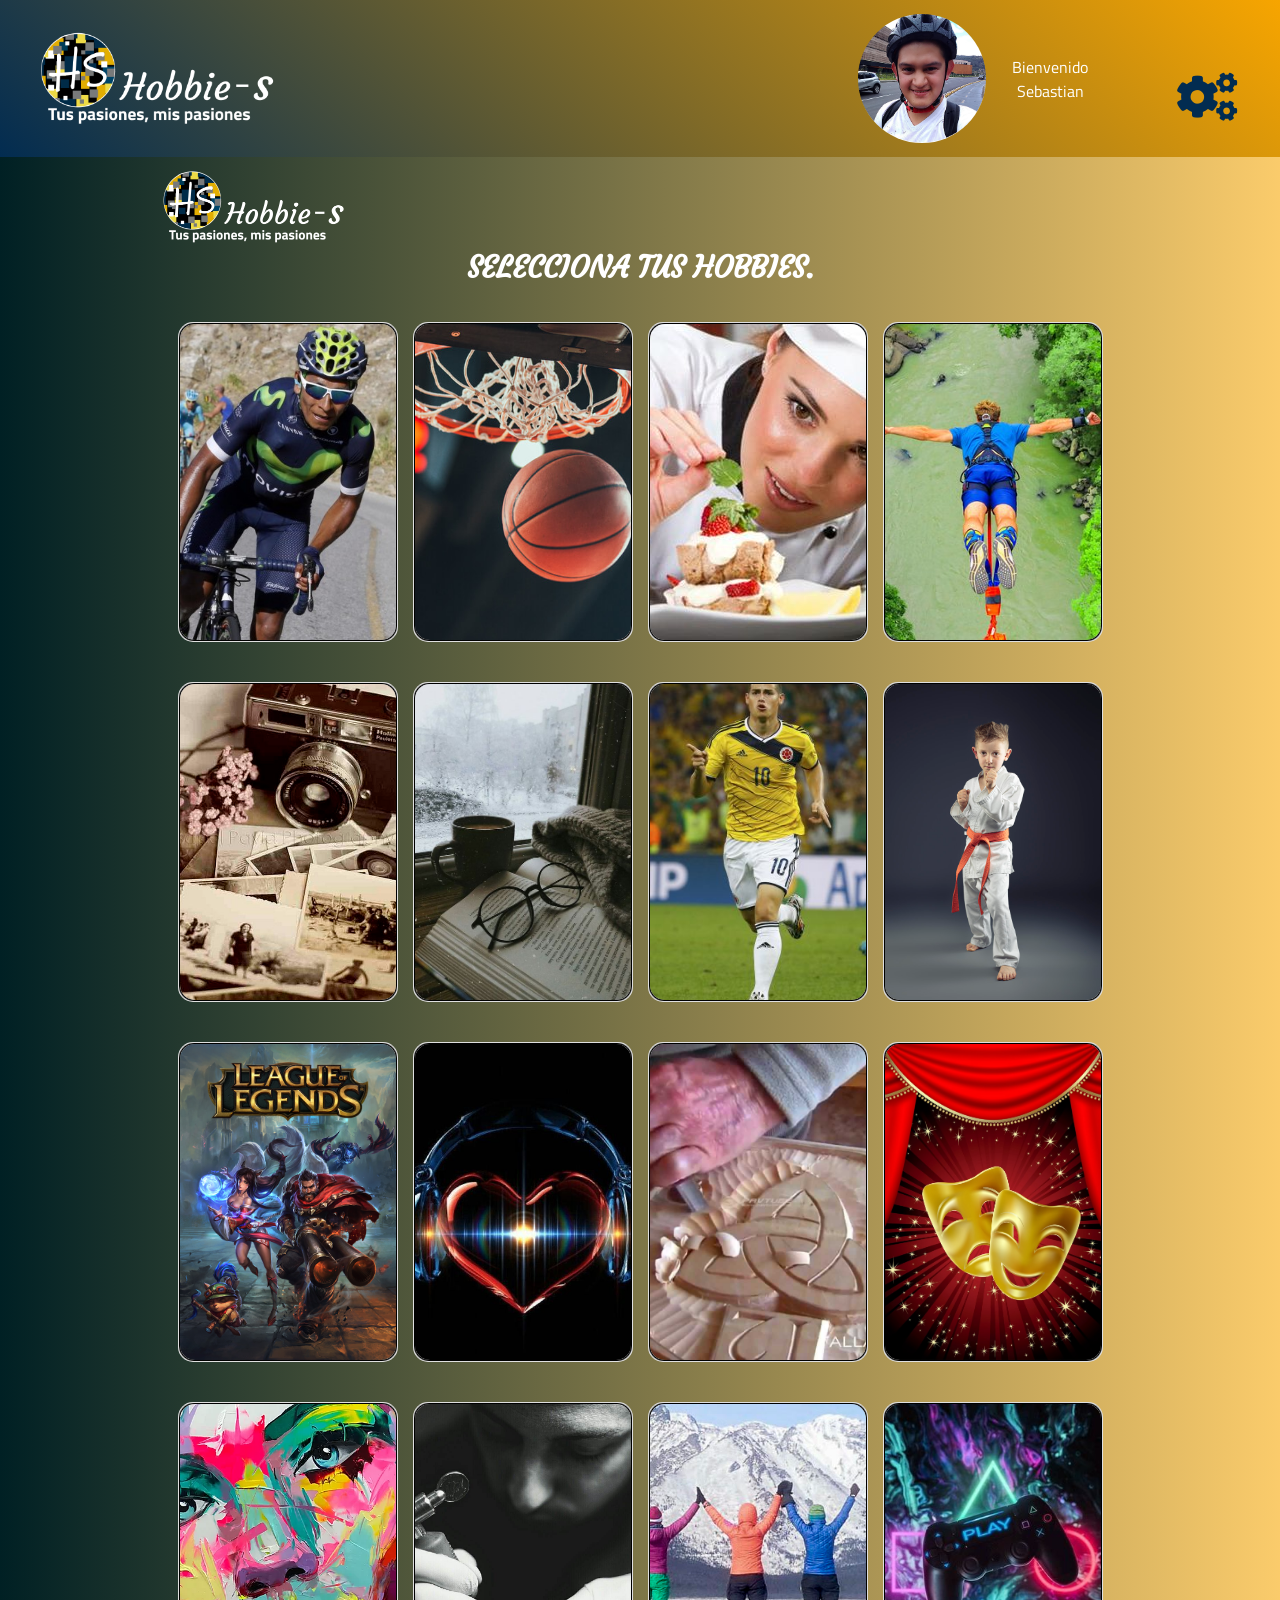
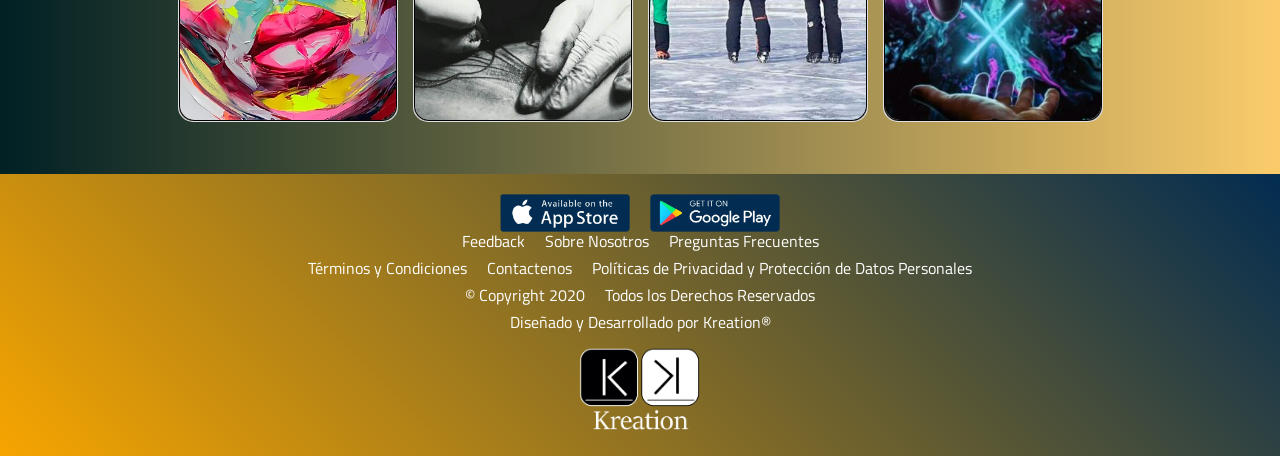
==== assets/html/hobbies.html @ daec4192 "Página HobbieS sin git ignore" ====
<!DOCTYPE html>
<html lang="en">
<head>
    <meta charset="UTF-8">
    <meta name="viewport" content="width=device-width, initial-scale=1.0">
    <link rel="stylesheet" href="https://stackpath.bootstrapcdn.com/bootstrap/4.4.1/css/bootstrap.min.css" integrity="sha384-Vkoo8x4CGsO3+Hhxv8T/Q5PaXtkKtu6ug5TOeNV6gBiFeWPGFN9MuhOf23Q9Ifjh" crossorigin="anonymous">
    <link
        href="https://fonts.googleapis.com/css2?family=Courgette&family=Titillium+Web:ital,wght@0,200;0,300;0,400;0,600;0,700;0,900;1,200;1,300;1,400;1,600;1,700&display=swap"
        rel="stylesheet">
    <link rel="shortcut icon" type="image/png" href="../Multimedia_Proyecto_Final/HeaderFooter/faviconHS.png">
    <link rel="stylesheet" href="https://use.fontawesome.com/releases/v5.0.13/css/all.css">
    <link rel="stylesheet" href="../css/footerHeaderStyle.css">
    <link rel="stylesheet" href="../css/styleHobbies.css">
    <title>Hobbies</title>
</head>
<body>

    <!-- Header -->
    <header class="headerHS">
        <div class="logHS">
            <img class="logHeader" id="logHeader" src="../Multimedia_Proyecto_Final/HeaderFooter/Logo_Wh.png">
        </div>
        <div class="contFotoPerfil">
            <img class="fotoPerfil" id="fotoPerfil" src="../Multimedia_Proyecto_Final/HeaderFooter/circuloPerfil.jpg">
        </div>
        <div class="txtPerfil">
            Bienvenido
            <br>Sebastian
        </div>
        <nav id="contMenu" class="contMenu">
            <ul>
                <li class="itemMenu"><a href="perfil.html">Mi Perfil</a></li>
                <li class="itemMenu"><a href="#">Configuraciones</a></li>
                <li class="itemMenu"><a href="#">Privacidad</a></li>
                <li class="itemMenu"><a href="#">Ayuda y Soporte Técnico</a></li>
                <li class="itemMenu"><a href="contacto.html">Contáctenos</a></li>
                <li class="itemMenu"><a href="../../index.html">Cerrar Sesión</a></li>
            </ul>
        </nav>
        <div id="menuToggle" class="menuToggle" onClick="cambiarClase()">
            <div class="setIcon">
                <i class="settingsIcon fas fa-cogs"></i></div>
        </div>
    </header>

    <section>
    <div class="container">
        <div>
            <img src="../Multimedia_Proyecto_Final/portadaPerfil/logoBlanco.png" class="logo" alt="">
            <div class="publicaciones text-center">SELECCIONA TUS HOBBIES.</div>
          </div>

        <div class="container">               

            <div class="card">
                <div class="img-box">
                    <img  src="../Multimedia_Proyecto_Final/cardImages/ciclismo.jpg" alt="Ciclismo" title="Ciclismo">
                </div>
                
                <div class="details">
                    <h2>
                        Ciclismo
                        <img class="imgIcon" src="../Multimedia_Proyecto_Final/cardsIcon/Ciclismo.png" alt="">
                    </h2>                    
                    <p>
                        Tal vez la vida no se trate de  tu bici, pero es un hecho que te ayuda a vivirla mejor.
                        <button type="button" class="btn btn-primary">Ver mas</button>
                    </p>
                </div>
            </div>
            
            <div class="card">
                <div class="img-box">
                    <img src="../Multimedia_Proyecto_Final/cardImages/baloncesto.jpg" alt="Baloncesto" title="Baloncesto">
                </div>
                
                <div class="details">
                    <h2>
                        Baloncesto
                        <img class="imgIcon" src="../Multimedia_Proyecto_Final/cardsIcon/Baloncesto.png" alt="">
                    </h2>                    
                    <p>
                        El talento gana juegos,pero jugar en equipo gana campeonatos.
                        <button type="button" class="btn btn-primary">Ver mas</button>
                    </p>
                </div>
            </div>
            
            <div class="card">
                <div class="img-box">
                    <img  src="../Multimedia_Proyecto_Final/cardImages/cocina.jpg" alt="Cocina" title="Cocina">
                </div>                
                <div class="details">
                    <h2>
                        Cocina
                        <img class="imgIcon" src="../Multimedia_Proyecto_Final/cardsIcon/Cocina.png" alt="Cocina">
                    </h2>                    
                    <p>
                        Nuevos amigos, la pócima, el ingrediente secreto y de ahí a la receta. El caso es que siempre algo se cocina.
                       <button type="button" class="btn btn-primary">Ver mas</button>
                    </p>
                </div>
            </div>
            
            <div class="card">
                <div class="img-box">
                    <img  src="../Multimedia_Proyecto_Final/cardImages/deportesExtremos.jpg" alt="Deportes Extremos" title="Deportes Extremos">
                </div>
                
                <div class="details">
                    <h2>
                        Deportes Extremos
                        <img class="imgIcon" src="../Multimedia_Proyecto_Final/cardsIcon/DeportesExtremos.png" alt="Deportes Extremos">
                    </h2>                    
                    <p>
                        fallaras el 100% de las cosas que no intestes.
                        <button type="button" class="btn btn-primary">Ver mas</button>
                    </p>
                </div>
            </div>
            
            <div class="card">
                <div class="img-box">
                    <img  src="../Multimedia_Proyecto_Final/cardImages/fotografia.jpg" alt="Fotografía" title="Fotografía">
                </div>
                
                <div class="details">
                    <h2>
                        Fotografía
                        <img class="imgIcon" src="../Multimedia_Proyecto_Final/cardsIcon/Fotografia.png" alt="Fotografía">
                    </h2>                    
                    <p>
                        La historia de una foto, esta en el ojo de quien la captura.
                        <button type="button" class="btn btn-primary">Ver mas</button>
                    </p>
                </div>
            </div>
            
            <div class="card">
                <div class="img-box">
                    <img  src="../Multimedia_Proyecto_Final/cardImages/Lectura.jpg" alt="Lectura" title="Lectura">
                </div>
                
                <div class="details">
                    <h2>
                        Lectura
                        <img class="imgIcon" src="../Multimedia_Proyecto_Final/cardsIcon/Lectura.png" alt="Lectura" title="Lectura">
                    </h2>                    
                    <p>
                        Ver a alguien leyendo un libro que te guste, es ver a un libro recomendote a esa persona.
                        <button type="button" class="btn btn-primary">Ver mas</button>
                    </p>
                </div>
            </div>
            
            <div class="card">
                <div class="img-box">
                    <img  src="../Multimedia_Proyecto_Final/cardImages/futbol.jpg" alt="Fútbol" title="Fútbol">
                </div>
                
                <div class="details">
                    <h2>
                        Fútbol
                        <img class="imgIcon" src="../Multimedia_Proyecto_Final/cardsIcon/Futbol.png" alt="Fútbol">
                    </h2>                    
                    <p>
                        Mi pasion el fútbol, mi mirada en e balon, y mis pensamientos en la victoria.
                        <button type="button" class="btn btn-primary">Ver mas</button>
                    </p>
                </div>
            </div>
            
            <div class="card">
                <div class="img-box">
                    <img  src="../Multimedia_Proyecto_Final/cardImages/ArtesMarciales.jpg" alt="Artes Marciales" title="Artes Marciales">
                </div>
                
                <div class="details">
                    <h2>
                        Artes Marciales
                        <img class="imgIcon" src="../Multimedia_Proyecto_Final/cardsIcon/Artes-Marciales.png" alt="Artes Marciales">
                    </h2>                    
                    <p>
                        Pasion 100% defensivo de principio a fin.
                        <button type="button" class="btn btn-primary">Ver mas</button>
                    </p>
                </div>
            </div>
            
            <div class="card">
                <div class="img-box">
                    <img  src="../Multimedia_Proyecto_Final/cardImages/LeagueOfLegends.jpg" alt="League Of Legends" title="League Of Legends">
                </div>
                
                <div class="details">
                    <h2>
                        League Of Legends
                        <img class="imgIcon" src="../Multimedia_Proyecto_Final/cardsIcon/Ciclismo.png" alt="League Of Legends">
                    </h2>                    
                    <p>
                        la estrategia  en equipo, es un patron  de triunfo en una corriente de desiciones.
                        <button type="button" class="btn btn-primary">Ver mas</button>
                    </p>
                </div>
            </div>
            
            <div class="card">
                <div class="img-box">
                    <img  src="../Multimedia_Proyecto_Final/cardImages/musica.jpg" alt="Música" title="Música">
                </div>
                
                <div class="details">
                    <h2>
                        Música
                        <img class="imgIcon" src="../Multimedia_Proyecto_Final/cardsIcon/Musica.png" alt="Música">
                    </h2>                    
                    <p>
                        Donde las palabras faltan, habla la musica.
                        <button type="button" class="btn btn-primary">Ver mas</button>
                    </p>
                </div>
            </div>
            
            <div class="card">
                <div class="img-box">
                    <img  src="../Multimedia_Proyecto_Final/cardImages/madera.jpg" alt="Arte Country" title="Arte Country">
                </div>
                
                <div class="details">
                    <h2>
                        Arte Country
                        <img class="imgIcon" src="../Multimedia_Proyecto_Final/cardsIcon/Madera.png" alt="Madera">
                    </h2>                    
                    <p>
                       Tallamos en arte tus pensamientos.
                        <button type="button" class="btn btn-primary">Ver mas</button>
                    </p>
                </div>
            </div>
            
            <div class="card">
                <div class="img-box">
                    <img  src="../Multimedia_Proyecto_Final/cardImages/cineTeatro.jpg" alt="Cine - Teatro" title="Cine - Teatro">
                </div>
                
                <div class="details">
                    <h2>
                        Cine - Teatro
                        <img class="imgIcon" src="../Multimedia_Proyecto_Final/cardsIcon/CineTeatro.png" alt="Cine - Teatro">
                    </h2>                    
                    <p>
                        Cine/Arte= Mejores momentos, inolvidables recuerdos.
                        <button type="button" class="btn btn-primary">Ver mas</button>
                    </p>
                </div>
            </div>
            <div class="card">
                <div class="img-box">
                    <img  src="../Multimedia_Proyecto_Final/cardImages/Arte.webp" alt="Arte" title="Arte">
                </div>
                
                <div class="details">
                    <h2>
                        Arte
                        <img class="imgIcon" src="../Multimedia_Proyecto_Final/cardsIcon/Arte.png" alt="Arte">
                    </h2>                    
                    <p>
                        El arte no es lo que ves, sino lo que haces ver a los demas.
                        <button type="button" class="btn btn-primary">Ver mas</button>
                    </p>
                </div>
            </div>

            <div class="card">
                <div class="img-box">
                    <img  src="../Multimedia_Proyecto_Final/cardImages/tatuajes.jpg" alt="Tatto Art" title="Tatto Art">
                </div>
                
                <div class="details">
                    <h2>
                        Tatto Art
                        <img class="imgIcon" src="../Multimedia_Proyecto_Final/cardsIcon/TattoArt.png" alt="Tatto Art">
                    </h2>                    
                    <p>
                        los tatuajes son un arte para compartir.
                        <button type="button" class="btn btn-primary">Ver mas</button>
                    </p>
                </div>
            </div>
            <div class="card">
                <div class="img-box">
                    <img  src="../Multimedia_Proyecto_Final/cardImages/travesia.jpg" alt="Travesia" title="Travesia">
                </div>
                
                <div class="details">
                    <h2>
                        Travesia
                        <img class="imgIcon" src="../Multimedia_Proyecto_Final/cardsIcon/Travesia.png" alt="Travesias">
                    </h2>                    
                    <p>
                        No se viaja para escapar de la vida, se viaja para que la vida no se escape.
                        <button type="button" class="btn btn-primary">Ver mas</button>
                    </p>
                </div>
            </div>
            <div class="card">
                <div class="img-box">
                    <img  src="../Multimedia_Proyecto_Final/cardImages/videojuegos.jpg" alt="Video Juegos" title="Video Juegos">
                </div>
                
                <div class="details">
                    <h2>
                        Video Juegos
                        <img class="imgIcon" src="../Multimedia_Proyecto_Final/cardsIcon/Videojuegos.png" alt="Travesias">
                    </h2>                    
                    <p>
                        Un héroe no necesita hablar. Cuando se haya ido, el mundo hablará por él“
                        <button type="button" class="btn btn-primary">Ver mas</button>
                    </p>
                </div>
            </div>
            
        </div>    
    </div>
    </section>
    <!-- Footer -->
    <footer class="footerHS">
        <section class="apps">
            <div class="downApp">
                <a href="https://play.google.com/store?hl=es_CO" target="blank" class="linkImg"><img class="imgApp" id= "imgBtn" src="../Multimedia_Proyecto_Final/HeaderFooter/App_Store2.png"></a>
                <a href="https://play.google.com/store?hl=es_CO" target="blank" class="linkImg"><img class="imgApp" src="../Multimedia_Proyecto_Final/HeaderFooter/Play_Store2.png"></a>            
            </div>
        </section>
        
        <div class="blockFoot1">
            <h2 class="fontFooter"><a class="linkFoot" href="#">Feedback</a></h2>
            <h2 class="fontFooter"><a class="linkFoot" href="#">Sobre Nosotros</a></h2>
            <h2 class="fontFooter"><a class="linkFoot" href="https://www.add.com.mx/clientes/index.php?rp=/knowledgebase/40/Me-ayudan-las-redes-sociales.html">Preguntas Frecuentes</a></h2>
        </div>

        <div class="blockFoot2">
            <h2 class="fontFooter"><a class="linkFoot" href="https://www.mintic.gov.co/portal/inicio/2627:Pol-ticas-de-Privacidad-y-Condiciones-de-Uso">Términos y Condiciones</a></h2>
            <h2 class="fontFooter"><a class="linkFoot" href="contacto.html">Contactenos</a></h2>
            <h2 class="fontFooter"><a class="linkFoot" href="https://www.mineducacion.gov.co/1759/articles-353715_recurso_1.pdf">Políticas de Privacidad y Protección de Datos Personales</a></h2>
        </div>

        <div class="blockFoot3">
            <h2 class="fontFooter"><a class="linkFoot" href="https://copyright.es/copyright_de_sitio_internet.html">© Copyright 2020</a></h2>
        <h2 class="fontFooter"><a class="linkFoot" href="https://copyright.es/copyright_de_sitio_internet.html">Todos los Derechos Reservados</a></h2>
        </div>
        
        <div class="blockFoot4">
            <h2 class="fontFooter"><a class="linkFoot" href="indexKreator.html">Diseñado y Desarrollado por Kreation®</a></h2>
            <img class="kreatLog" src="../Multimedia_Proyecto_Final/HeaderFooter/Logo Kreation_wh2.png">
        </div>
    </footer>

    <script src="https://code.jquery.com/jquery-3.5.1.js" integrity="sha256-QWo7LDvxbWT2tbbQ97B53yJnYU3WhH/C8ycbRAkjPDc=" crossorigin="anonymous"></script>
    <script src="../js/hobbiesPerfil.js"></script>
    <script src="https://cdn.jsdelivr.net/npm/popper.js@1.16.0/dist/umd/popper.min.js" integrity="sha384-Q6E9RHvbIyZFJoft+2mJbHaEWldlvI9IOYy5n3zV9zzTtmI3UksdQRVvoxMfooAo" crossorigin="anonymous"></script>
    <script src="https://stackpath.bootstrapcdn.com/bootstrap/4.5.0/js/bootstrap.min.js" integrity="sha384-OgVRvuATP1z7JjHLkuOU7Xw704+h835Lr+6QL9UvYjZE3Ipu6Tp75j7Bh/kR0JKI" crossorigin="anonymous"></script>
    <!-- Scripts Footer-->
    <script src="../js/homeJS.js"></script>

</body>
</html>
---- assets/css/footerHeaderStyle.css ----
*{
    padding: 0;
    margin: 0;
    box-sizing: border-box;
}

body{
    font-family: 'Titillium Web', sans-serif;
}

.FT{
    font-family: 'Courgette', cursive;
}


/* HEADER */

.headerHS{
    background: linear-gradient(45deg, rgb(2, 44, 81), rgb(247, 165, 0));
    padding-left: 30px;
      
    padding-bottom: 30px;
    padding-top: 30px;

    position: relative;
    z-index: 1000;
    display: flex;
    flex-direction: row;
    align-items: center;


}

.logHeader{
    width: 250px;
}


.contFotoPerfil{

    width: 10%;
    position: absolute;
right: 23%;




}
.txtPerfil{
    color: white;
    font-weight: 400;
    margin-left: 20px;
    text-align: center;
    position: absolute;
right: 15%;
}
.fotoPerfil{
    width: 100%;
    border-radius: 75px;
}

@media screen and (max-width:918px){

    .contFotoPerfil{position: absolute;
        right: 30%;
    }
    .txtPerfil{
        right: 20%;
    }
    @media screen and (max-width:708px){

        .contFotoPerfil{
            right: 37%;
        }
        .txtPerfil{
            right: 25%;
        }
    }

    @media screen and (max-width:656px){

        .contFotoPerfil{
            right: 39%;
        }
        .txtPerfil{
            right: 22%;
        }
    }
    @media screen and (max-width:524px){

        .contFotoPerfil{
            right: 27%;
        }

        .txtPerfil{
            display: none;
        }
    }
    @media screen and (max-width:375px){

        .contFotoPerfil{
            right: 25%;
        }

        .txtPerfil{
            display: none;
        }
    }
@media screen and (max-width:480px){

    .headerHS{
        padding-left: 10px;
    }
    
    .logHeader{
        width: 200px;
    }
    .contFotoPerfil{
        position: absolute;
        right: 27%;
    }
    .txtPerfil{
        position: absolute;
        right: 20%;
    }
    .contFotoPerfil{
        width: 15%;
    }
}


}

.header::after{
    content: '';
    clear: both;
    display: block;
}

.latido{
    transform: scale(1.3);
    transition: all .5s cubic-bezier(.47,2.7,.39,-0.57);
}


.contMenu{
    top: 100%;
    right: 0;
    position: absolute;
    background: rgba(2, 44, 81, 0.85);
    clip-path: circle(0px at top right);/* efecto de recogimiento */
    transition: clip-path ease-in-out 700ms;
}

/* clase js */
.contMenuOpen{
    clip-path: circle(150% at top right);
}

.contMenu ul{
    margin: 0;
    padding: 0;
    list-style: none;
}

.contMenu li{
    border-bottom: 1px solid  rgb(247, 165, 0);
}

.contMenu li:last-child{
    border-bottom: none;
}

.contMenu a{
    color: #ebedb3;
    display: block;
    padding: .5em .5em;
    text-transform: uppercase;
    text-decoration: none;
}

.contMenu a:hover,
.contMenu a:focus{
    background: rgb(247, 165, 0);
}

.menuToggle{
    padding: 35px;
    position: absolute;
    bottom: .1em;
    right: .5em;
}

@media screen and (max-width:480px){
    .menuToggle{
        padding: 15px;
        
        bottom: .2em;
        right: .3em;
    }

    .settingsIcon{
        font-size: 2em;
    }
        
            
}

/* clase js */
.menuOpen .setIcon{
    transform: rotate(45deg)
}

.menuOpen .setIcon::before{
    opacity: 0;
}

.menuOpen .setIcon::after{
    transform: translateY(-3px) rotate(-90deg);
}


.setIcon,
.setIcon::before
.setIcon::after{
    /* content: ''; */
    display: block;
    background: wheat;
    height: 3px;
    width: 1.75em;
    border-radius: 3px;
    transition: all ease-in-out 500ms;
}

.setIcon::before{
    transform: translateY(-6px);
}

.setIcon::after{
    transform: translateY(3px);
}

.settingsIcon{
    font-size: 3em;
    color: rgb(2, 44, 81);
}





/* FOOTER */

.footerHS{
    margin-top: 20px;
    padding-top: 20px;
    padding-bottom: 20px;
    background: linear-gradient(45deg, rgb(247, 165, 0), rgb(2, 44, 81));
     
}

.blockFoot1,
.blockFoot2,
.blockFoot3{
    display: flex;
    justify-content: center;
    align-self: center;
    color: white;
}

.blockFoot4{
    display: flex;
    flex-direction: column;
    align-items: center;
}

.linkFoot{
    text-decoration: none;
    color: white;
}

.fontFooter{
    font-family: 'Titillium Web', sans-serif;
    color: white;
    text-align: center;
    font-size: 1rem;
    padding-left: 10px;
    padding-right: 10px;
}

.kreatLog{
    width: 10%;
}

@media screen and (max-width:720px){
    .blockFoot1,
    .blockFoot2,
    .blockFoot3{
        flex-direction: column;
        align-items: center;
        color: white;
    }

    .kreatLog{
        width: 20%;
    }   
}



.downApp{
    display: flex;
    justify-content: center;
}

.imgApp{
    width: 150px;
    padding-left: 10px;
    padding-right: 10px;
    cursor: pointer;
}
---- assets/css/styleHobbies.css ----
/* card-hobbies */

* {
    box-sizing: border-box;
    margin: 0;
    padding: 0;
  }
  
  *:focus {
    outline: 0;
  }
  
  html {
    -webkit-tap-highlight-color: rgba(0, 0, 0, 0);
  }
  
  body {    
      background: rgb(0,32,36);
      background: linear-gradient(90deg, rgba(0,32,36,1) 0%, rgba(247,166,0,0.5802696078431373) 100%);
  }
  h1 span{font-family: 'Courgette', cursive; display:block; font-size:45px; text-transform:none; margin-bottom:20px; margin-top:30px; font-weight:700}
  .container {
      display: flex;
      flex-wrap: wrap;
      justify-content: space-around;
      margin: 12px auto;
      max-width: 1000px;
  }
  
  .card {
      background-color: #ffffff;
      box-shadow: 300px 0 50px rgba(0, 0, 0, 0.5) inset;
      border-radius: 15px;
      height: 320px;
      margin: 20px 0;
      position: relative;
      transform: perspective(2000px);
      transform-style: preserve-3d;
      transition: box-shadow 1s ease,
                      transform 1s ease,
                              z-index 1s ease;
      width: 220px;
  }
  
  .card:hover {
      box-shadow: 20px 0 50px rgba(0, 0, 0, 0.5) inset;
      transform: perspective(2000px) rotateZ(-10deg);
      z-index: 1000;
  }
  
  .card .img-box {
      border: 1px solid #000000;
      border-radius: 15px;
      height: 100%;
      position: relative;
      transform-origin: left;
      transition: transform 1s ease;
      width: 100%;
      z-index: 1;
  }
  
  .card:hover .img-box {
      transform: rotateY(-135deg);
      border-radius: 15px;
  }
  
  .card .img-box img {
      height: 100%;
      left: 0;
      border-radius: 15px;
      object-fit: cover;
      position: absolute;
      top: 0;
      width: 100%;
  }
  
  .card .details {
      left: 0;
      padding: 20px;
      position: absolute;
      top: 0;
  }
  

/* mis css */
.publicaciones{
  font-family: 'Courgette', cursive;
  font-size: 30px;
  font-weight: 900;
  color:white;
  } 
    
.logo{
    width: 20%;
}

.imgIcon{
    width: 28px;
    justify-content: flex-end;
}

  .btn-primary {
    color: #fff;
    background-color: #022C51;
    border-color: #022C51;
}
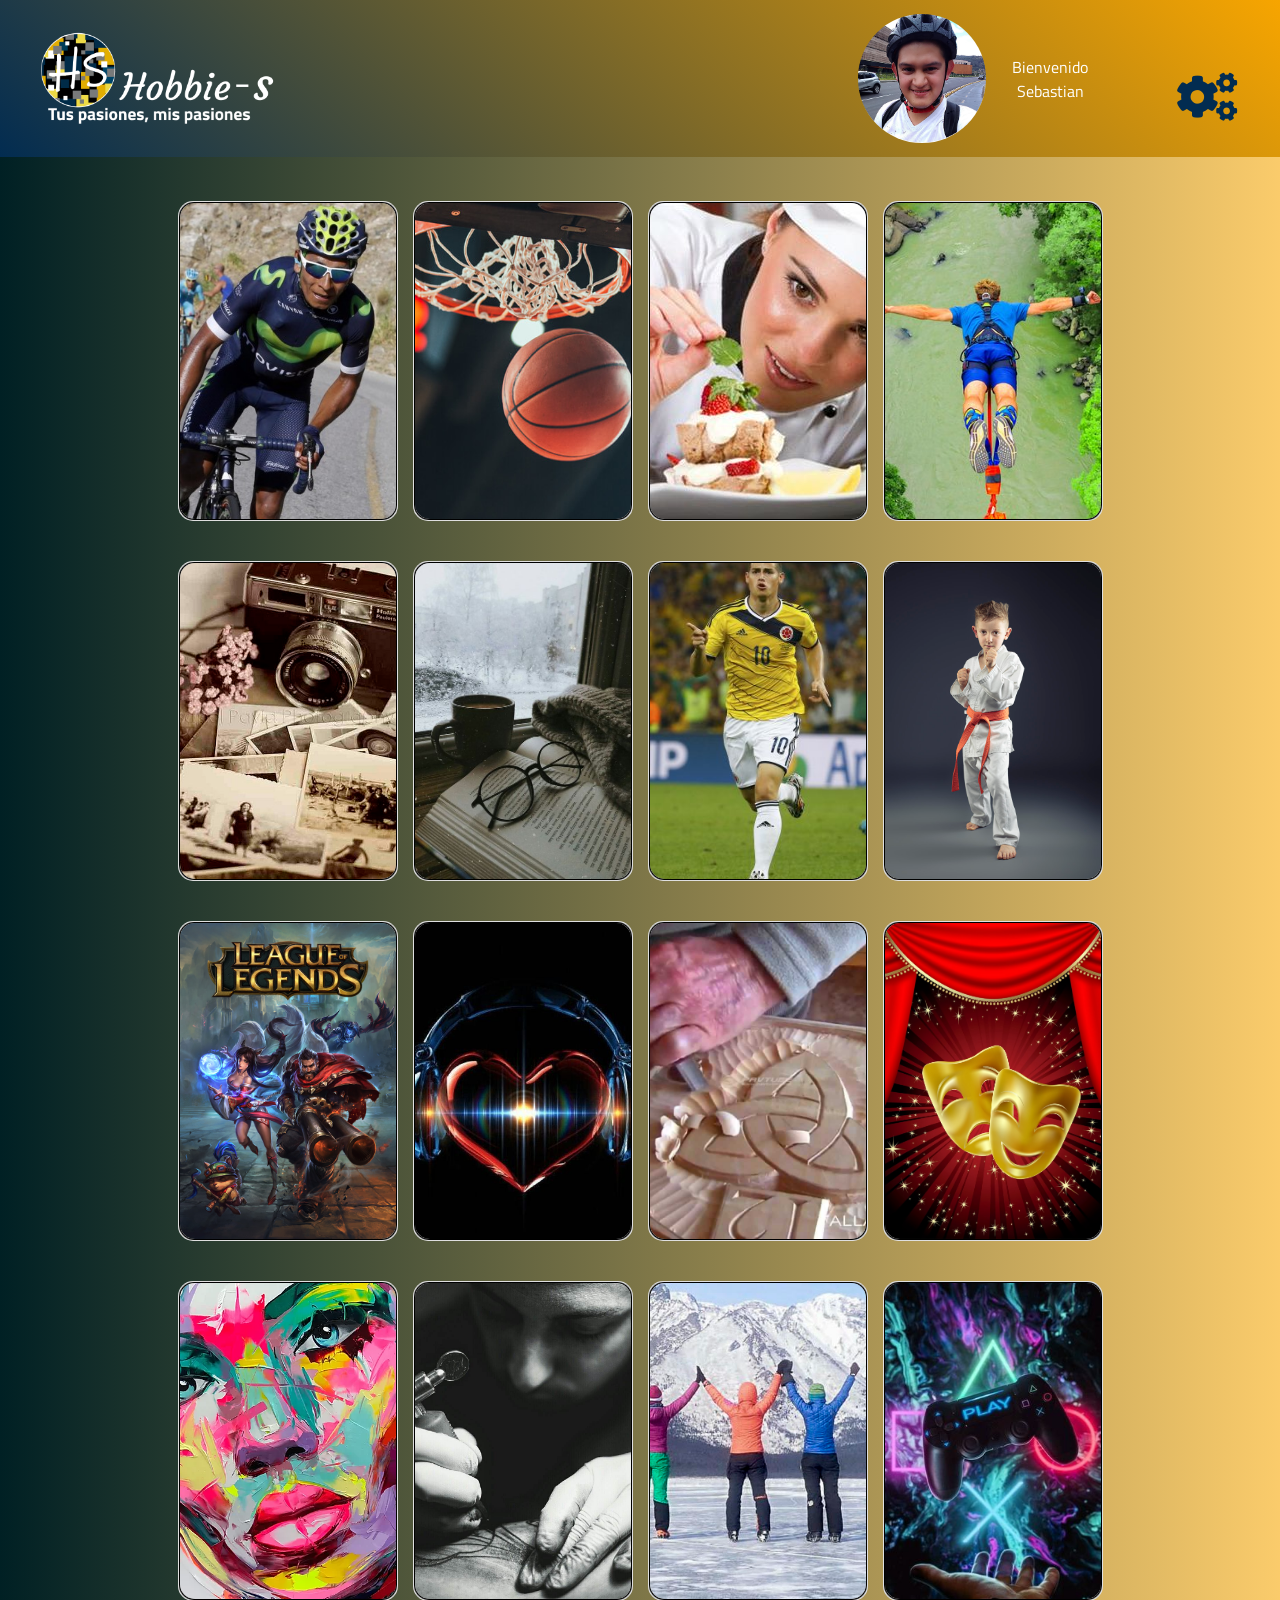
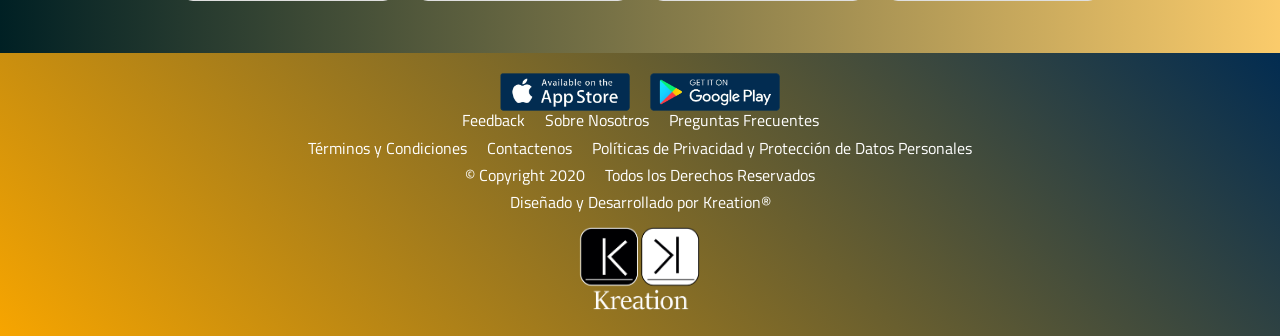
==== commit 97ed7cab: "actualización final" ====
--- a/assets/html/hobbies.html
+++ b/assets/html/hobbies.html
@@ -45,10 +45,7 @@
 
     <section>
     <div class="container">
-        <div>
-            <img src="../Multimedia_Proyecto_Final/portadaPerfil/logoBlanco.png" class="logo" alt="">
-            <div class="publicaciones text-center">SELECCIONA TUS HOBBIES.</div>
-          </div>
+        
 
         <div class="container">               
 
